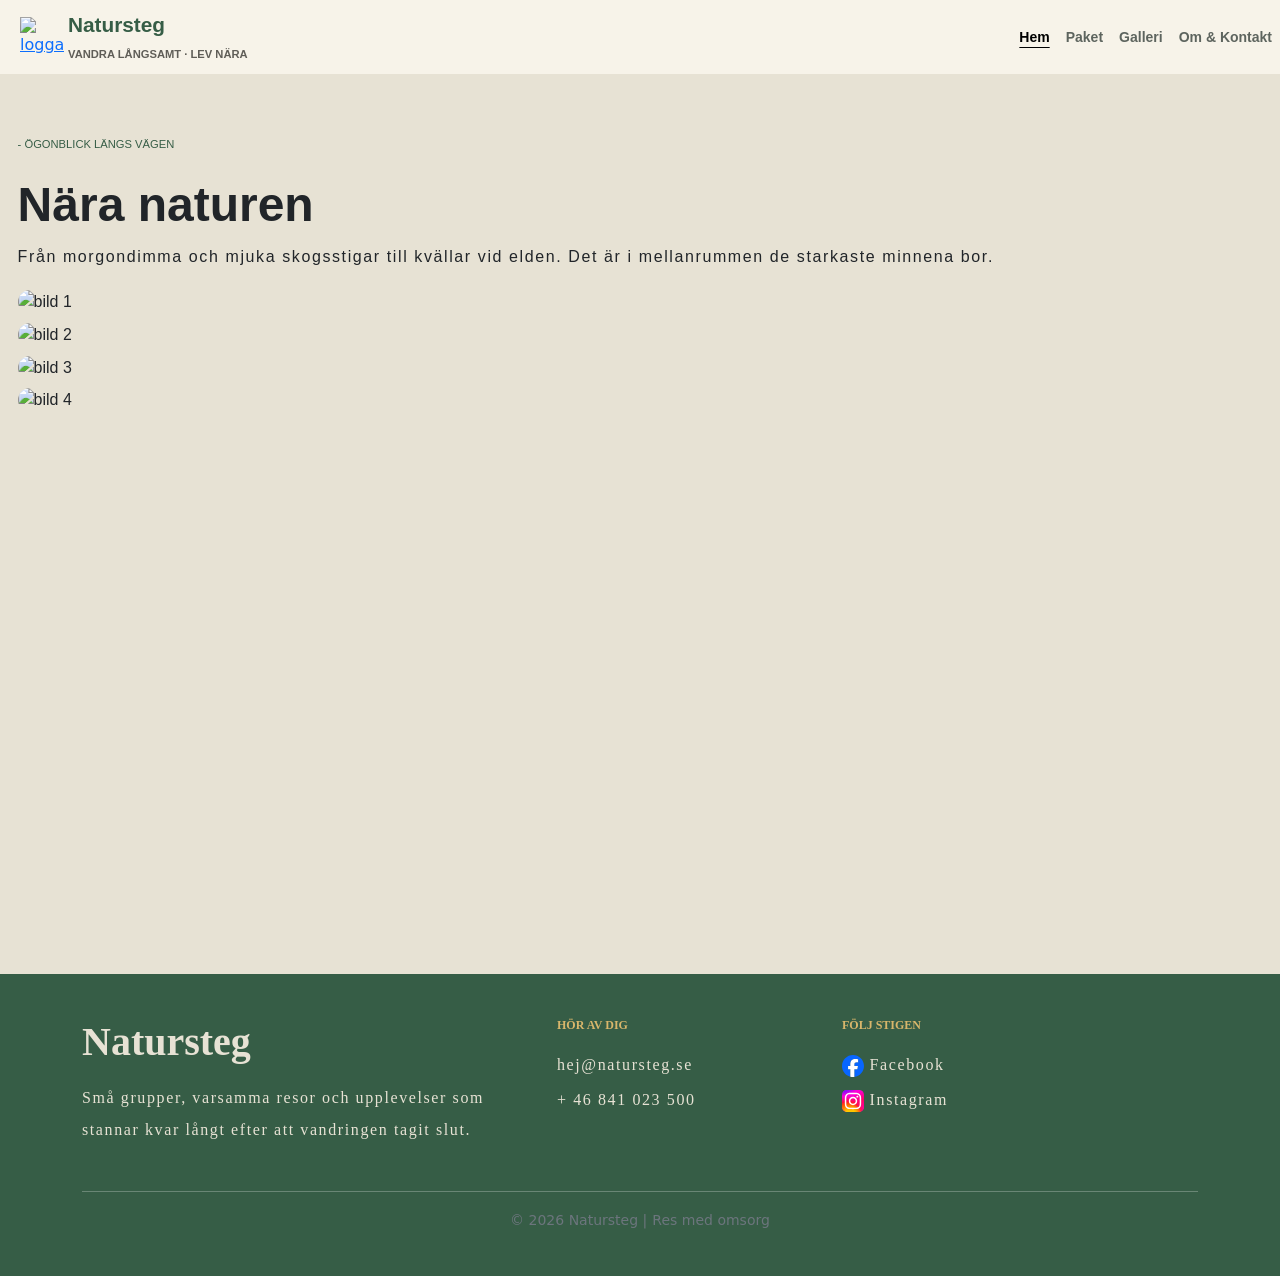
==== galleri.html @ d68b6c7a "Fixat footer" ====
<!doctype html>
<html lang="en">
    <head>
        <meta charset="UTF-8" />
        <meta name="viewport" content="width=device-width, initial-scale=1.0" />
        <link
            href="https://cdn.jsdelivr.net/npm/bootstrap@5.3.8/dist/css/bootstrap.min.css"
            rel="stylesheet"
        />
        <link rel="stylesheet" href="style\style.css" />
        <title>Natursteg</title>
    </head>
    <body>
        <header>
                        <nav class="navbar navbar-expand-lg bg-body-tertiary">
                <div class="logo-container">
                    <div class="logo">
                        <a href="index.html">
                            <img src="Img/leaf-solid-full.svg" alt="logga"/>
                        </a>
                    </div>
                    <div class="brand-wrapper">
                        <a class="navbar-brand" href="index.html">Natursteg</a>
                        <a class="navbar-brand small-text" href="index.html"
                            >VANDRA LÅNGSAMT · LEV NÄRA</a>
                    </div>
                </div>
                    <button
                        class="navbar-toggler"
                        type="button"
                        data-bs-toggle="collapse"
                        data-bs-target="#mainNavbar"
                        aria-controls="mainNavbar"
                        aria-expanded="false"
                        aria-label="Öppna navigation">
                        <span class="navbar-toggler-icon"></span>
                    </button>
                <div class="collapse navbar-collapse" id="mainNavbar">
                       <ul class="navbar-nav ms-auto">
                           <li class="nav-item">
                             <a class="nav-link active" href="index.html">Hem</a>
                         </li>
                         <li class="nav-item">
                              <a class="nav-link" href="paket.html">Paket</a>
                         </li>
                        <li class="nav-item">
                            <a class="nav-link" href="galleri.html">Galleri</a>
                        </li>
                        <li class="nav-item">
                            <a class="nav-link" href="kontakt.html">Om & Kontakt</a>
                        </li>
                    </ul>
                </div>
            </nav>
        </header>
        <main>
            <section class="galleri-main">
                <h6>- ÖGONBLICK LÄNGS VÄGEN</h6>
                <h2>Nära naturen</h2>
                <p>
                    Från morgondimma och mjuka skogsstigar till kvällar vid
                    elden. Det är i mellanrummen de starkaste minnena bor.
                </p>

                <div class="galleri-container">
                    <div class="bild">
                        <img
                            src="Img\Galleri\photo-1717292068498-876bc9a666bd.jpg"
                            alt="bild 1"
                        />
                    </div>

                    <div class="bild">
                        <img
                            src="Img\Galleri\photo-1726098211102-bb7f17c9cafc.jpg"
                            alt="bild 2"
                        />
                    </div>

                    <div class="bild">
                        <img
                            src="Img\Galleri\photo-1757849450457-728541f14c4d.jpg"
                            alt="bild 3"
                        />
                    </div>

                    <div class="bild">
                        <img
                            src="Img\Galleri\photo-1758186377738-6ce0e52851b9.jpg"
                            alt="bild 4"
                        />
                    </div>

                    <div class="bild">
                        <img
                            src="Img/Galleri/photo-1568586167818-34157b389e2f.jpg"
                            alt=""
                        />
                    </div>

                    <div class="bild">
                        <img
                            src="Img/Galleri/photo-1601274613803-b95124cb51f2.jpg"
                            alt=""
                        />
                    </div>

                    <div class="bild">
                        <img
                            src="Img/Galleri/photo-1617632663341-bd13f1a95441.jpg"
                            alt=""
                        />
                    </div>

                    <div class="bild">
                        <img
                            src="Img/Galleri/photo-1628419334174-e626db38fd1d.jpg"
                            alt=""
                        />
                    </div>

                    <div class="bild">
                        <img
                            src="Img/Galleri/photo-1761772852937-c421230bcd62.jpg"
                            alt=""
                        />
                    </div>

                    <div class="bild">
                        <img
                            src="Img/Galleri/photo-1773234066076-be95776f4464.jpg"
                            alt=""
                        />
                    </div>
                </div>
            </section>
        </main>
        <footer class="text-white mt-5">
            <div class="container py-4">
                <div class="row">
                    <div class="col-md-5">
                        <h2 class="footer-title">Natursteg</h2>
                        <p class="footer-paragraph">
                            Små grupper, varsamma resor och upplevelser som
                            stannar kvar långt efter att vandringen tagit slut.
                        </p>
                    </div>
                    <div class="col-md-3">
                        <h3 class="footer-small-title">HÖR AV DIG</h3>
                        <p class="footer-paragraph">hej@natursteg.se</p>
                        <p class="footer-paragraph">+ 46 841 023 500</p>
                    </div>
                    <div class="col-md-3">
                        <h3 class="footer-small-title">FÖLJ STIGEN</h3>
                        <p class="footer-paragraph">
                            <a href="https://www.facebook.com/">
                                <img src="./Img/facebook.svg" alt="facebook logo">
                                Facebook
                            </a>
                        </p>
                        <p class="footer-paragraph">
                            <a href="https://www.instagram.com/">
                                <img src="./Img/instagram.svg" alt="instagram logo">
                                Instagram
                            </a>
                        </p>
                    </div>
                </div>
                <hr />
                <div class="text-center">
                    <small class="text-secondary">© 2026 Natursteg |</small>
                    <small class="text-secondary">Res med omsorg</small>
                </div>
            </div>
        </footer>
        <script src="https://cdn.jsdelivr.net/npm/bootstrap@5.3.8/dist/js/bootstrap.bundle.min.js"></script>
    </body>
</html>
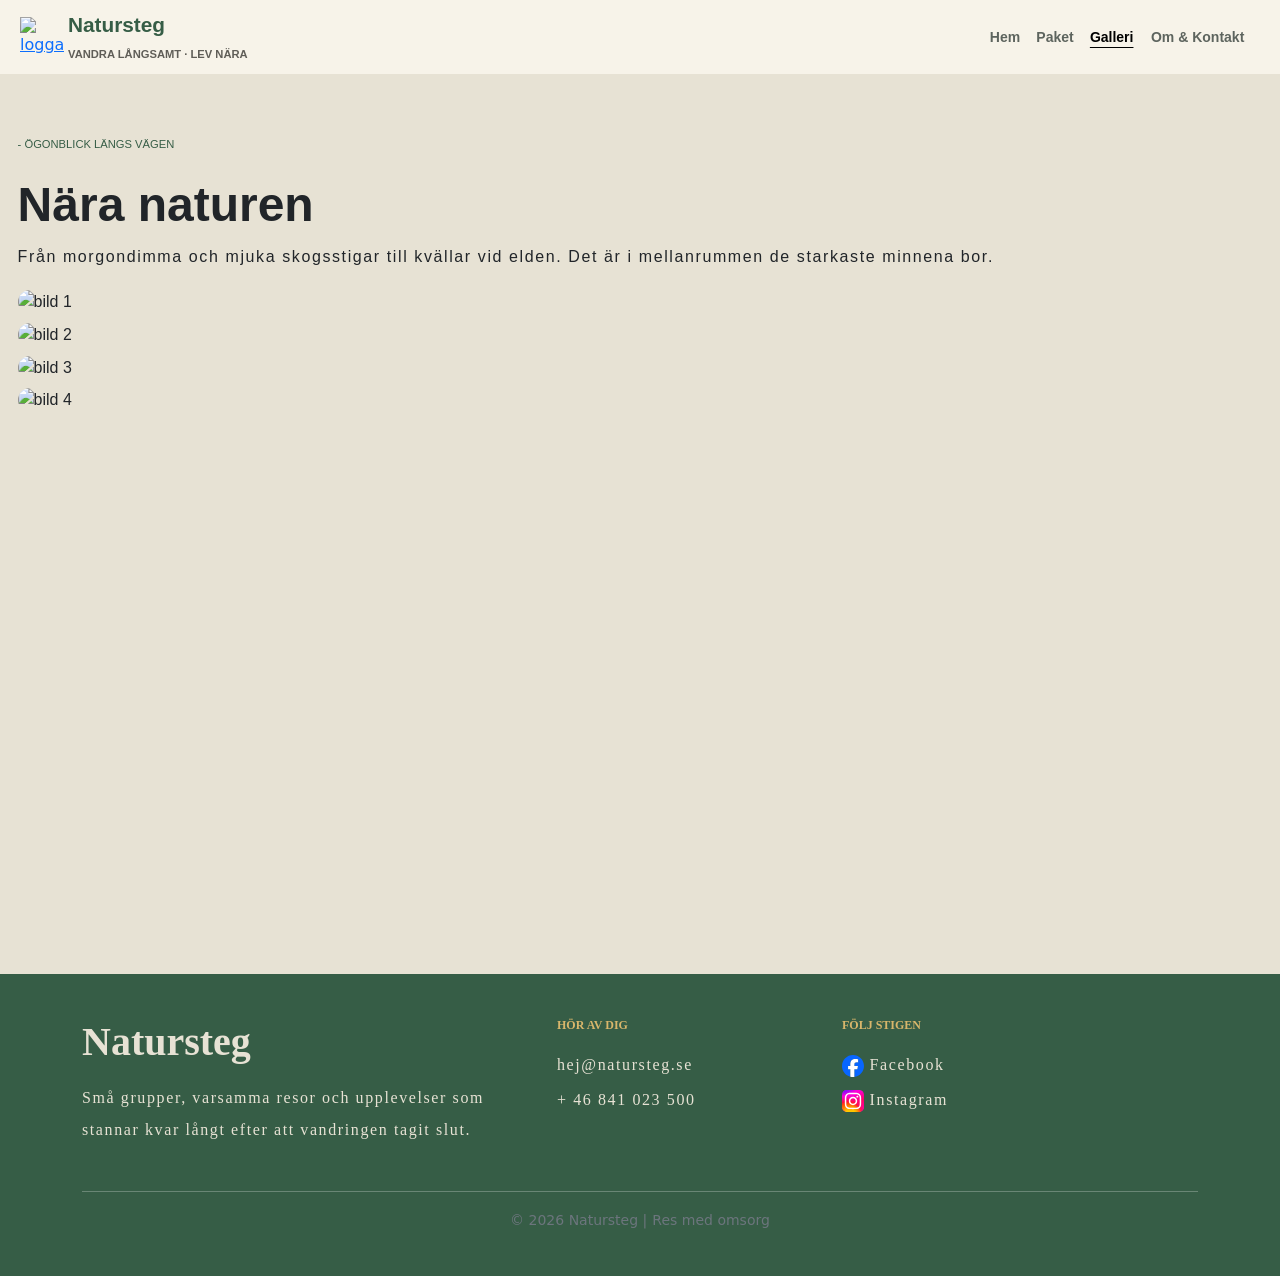
==== commit 2445ee6b: "Fix" ====
--- a/galleri.html
+++ b/galleri.html
@@ -38,13 +38,13 @@
                 <div class="collapse navbar-collapse" id="mainNavbar">
                        <ul class="navbar-nav ms-auto">
                            <li class="nav-item">
-                             <a class="nav-link active" href="index.html">Hem</a>
+                             <a class="nav-link" href="index.html">Hem</a>
                          </li>
                          <li class="nav-item">
                               <a class="nav-link" href="paket.html">Paket</a>
                          </li>
                         <li class="nav-item">
-                            <a class="nav-link" href="galleri.html">Galleri</a>
+                            <a class="nav-link active" href="galleri.html">Galleri</a>
                         </li>
                         <li class="nav-item">
                             <a class="nav-link" href="kontakt.html">Om & Kontakt</a>
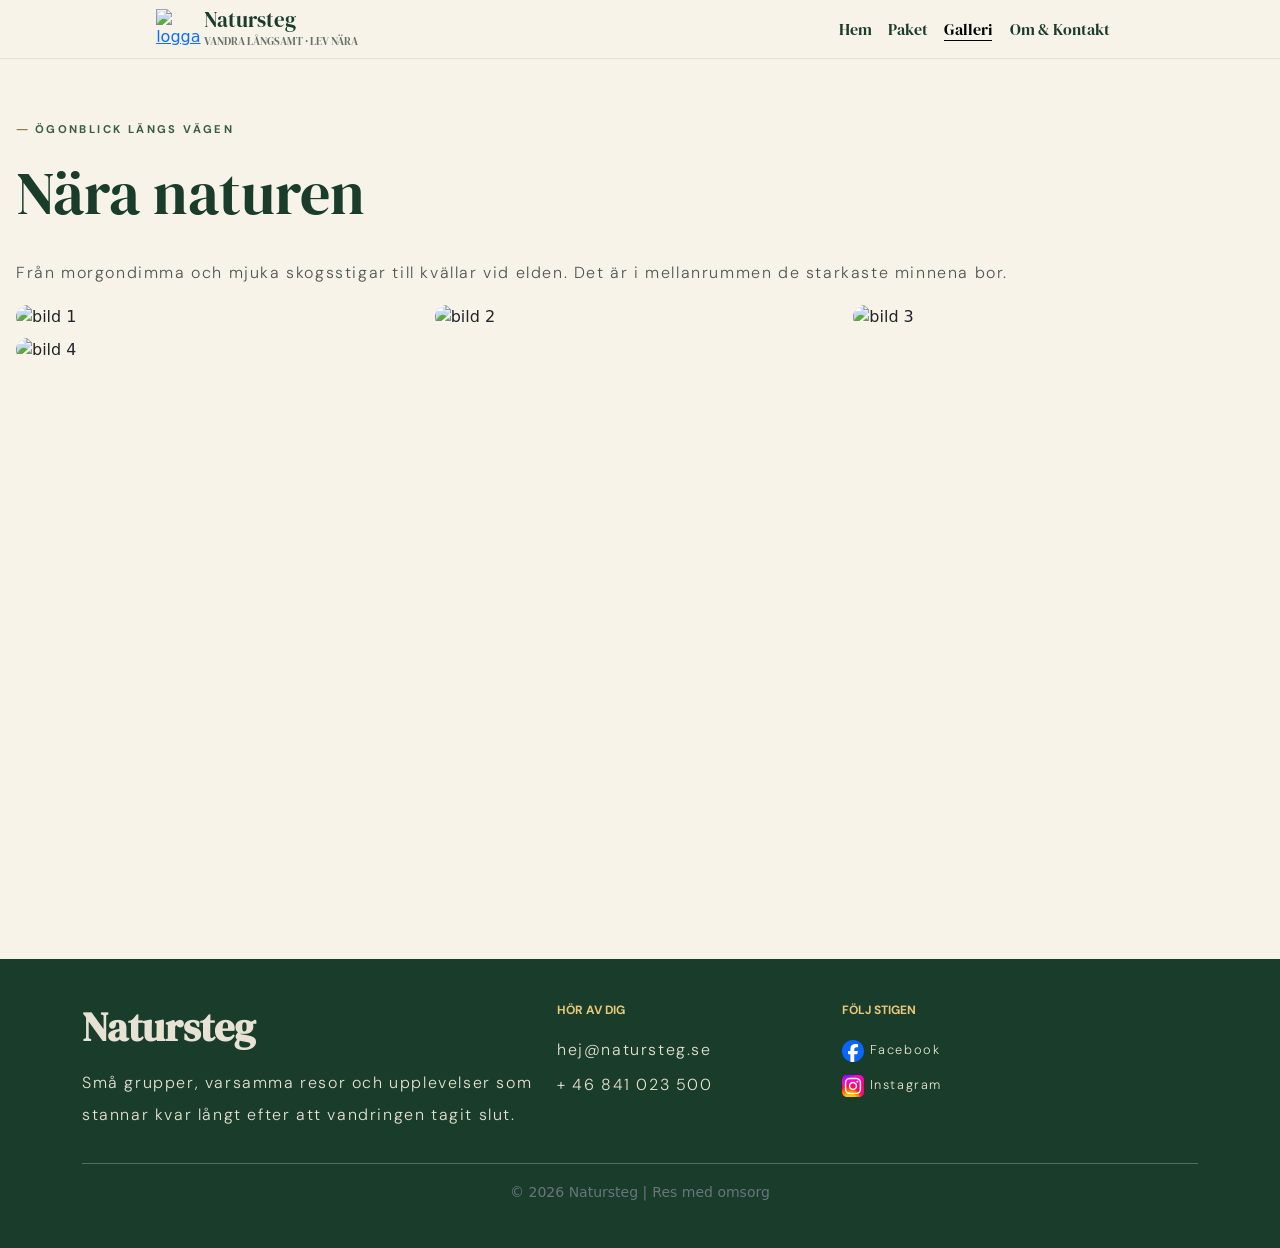
==== commit 4606062b: "Finslip i mobilläge klart" ====
--- a/galleri.html
+++ b/galleri.html
@@ -12,42 +12,48 @@
     </head>
     <body>
         <header>
-                        <nav class="navbar navbar-expand-lg bg-body-tertiary">
+            <nav class="navbar navbar-expand-lg bg-body-tertiary">
                 <div class="logo-container">
                     <div class="logo">
                         <a href="index.html">
-                            <img src="Img/leaf-solid-full.svg" alt="logga"/>
+                            <img src="Img/leaf-solid-full.svg" alt="logga" />
                         </a>
                     </div>
                     <div class="brand-wrapper">
                         <a class="navbar-brand" href="index.html">Natursteg</a>
                         <a class="navbar-brand small-text" href="index.html"
-                            >VANDRA LÅNGSAMT · LEV NÄRA</a>
+                            >VANDRA LÅNGSAMT · LEV NÄRA</a
+                        >
                     </div>
                 </div>
-                    <button
-                        class="navbar-toggler"
-                        type="button"
-                        data-bs-toggle="collapse"
-                        data-bs-target="#mainNavbar"
-                        aria-controls="mainNavbar"
-                        aria-expanded="false"
-                        aria-label="Öppna navigation">
-                        <span class="navbar-toggler-icon"></span>
-                    </button>
+                <button
+                    class="navbar-toggler"
+                    type="button"
+                    data-bs-toggle="collapse"
+                    data-bs-target="#mainNavbar"
+                    aria-controls="mainNavbar"
+                    aria-expanded="false"
+                    aria-label="Öppna navigation"
+                >
+                    <span class="navbar-toggler-icon"></span>
+                </button>
                 <div class="collapse navbar-collapse" id="mainNavbar">
-                       <ul class="navbar-nav ms-auto">
-                           <li class="nav-item">
-                             <a class="nav-link" href="index.html">Hem</a>
-                         </li>
-                         <li class="nav-item">
-                              <a class="nav-link" href="paket.html">Paket</a>
-                         </li>
+                    <ul class="navbar-nav ms-auto">
                         <li class="nav-item">
-                            <a class="nav-link active" href="galleri.html">Galleri</a>
+                            <a class="nav-link" href="index.html">Hem</a>
                         </li>
                         <li class="nav-item">
-                            <a class="nav-link" href="kontakt.html">Om & Kontakt</a>
+                            <a class="nav-link" href="paket.html">Paket</a>
+                        </li>
+                        <li class="nav-item">
+                            <a class="nav-link active" href="galleri.html"
+                                >Galleri</a
+                            >
+                        </li>
+                        <li class="nav-item">
+                            <a class="nav-link" href="kontakt.html"
+                                >Om & Kontakt</a
+                            >
                         </li>
                     </ul>
                 </div>
@@ -55,7 +61,7 @@
         </header>
         <main>
             <section class="galleri-main">
-                <h6>- ÖGONBLICK LÄNGS VÄGEN</h6>
+                <h6><span class="sträck"> ⸻ </span>ÖGONBLICK LÄNGS VÄGEN</h6>
                 <h2>Nära naturen</h2>
                 <p>
                     Från morgondimma och mjuka skogsstigar till kvällar vid
@@ -154,13 +160,19 @@
                         <h3 class="footer-small-title">FÖLJ STIGEN</h3>
                         <p class="footer-paragraph">
                             <a href="https://www.facebook.com/">
-                                <img src="./Img/facebook.svg" alt="facebook logo">
+                                <img
+                                    src="./Img/facebook.svg"
+                                    alt="facebook logo"
+                                />
                                 Facebook
                             </a>
                         </p>
                         <p class="footer-paragraph">
                             <a href="https://www.instagram.com/">
-                                <img src="./Img/instagram.svg" alt="instagram logo">
+                                <img
+                                    src="./Img/instagram.svg"
+                                    alt="instagram logo"
+                                />
                                 Instagram
                             </a>
                         </p>
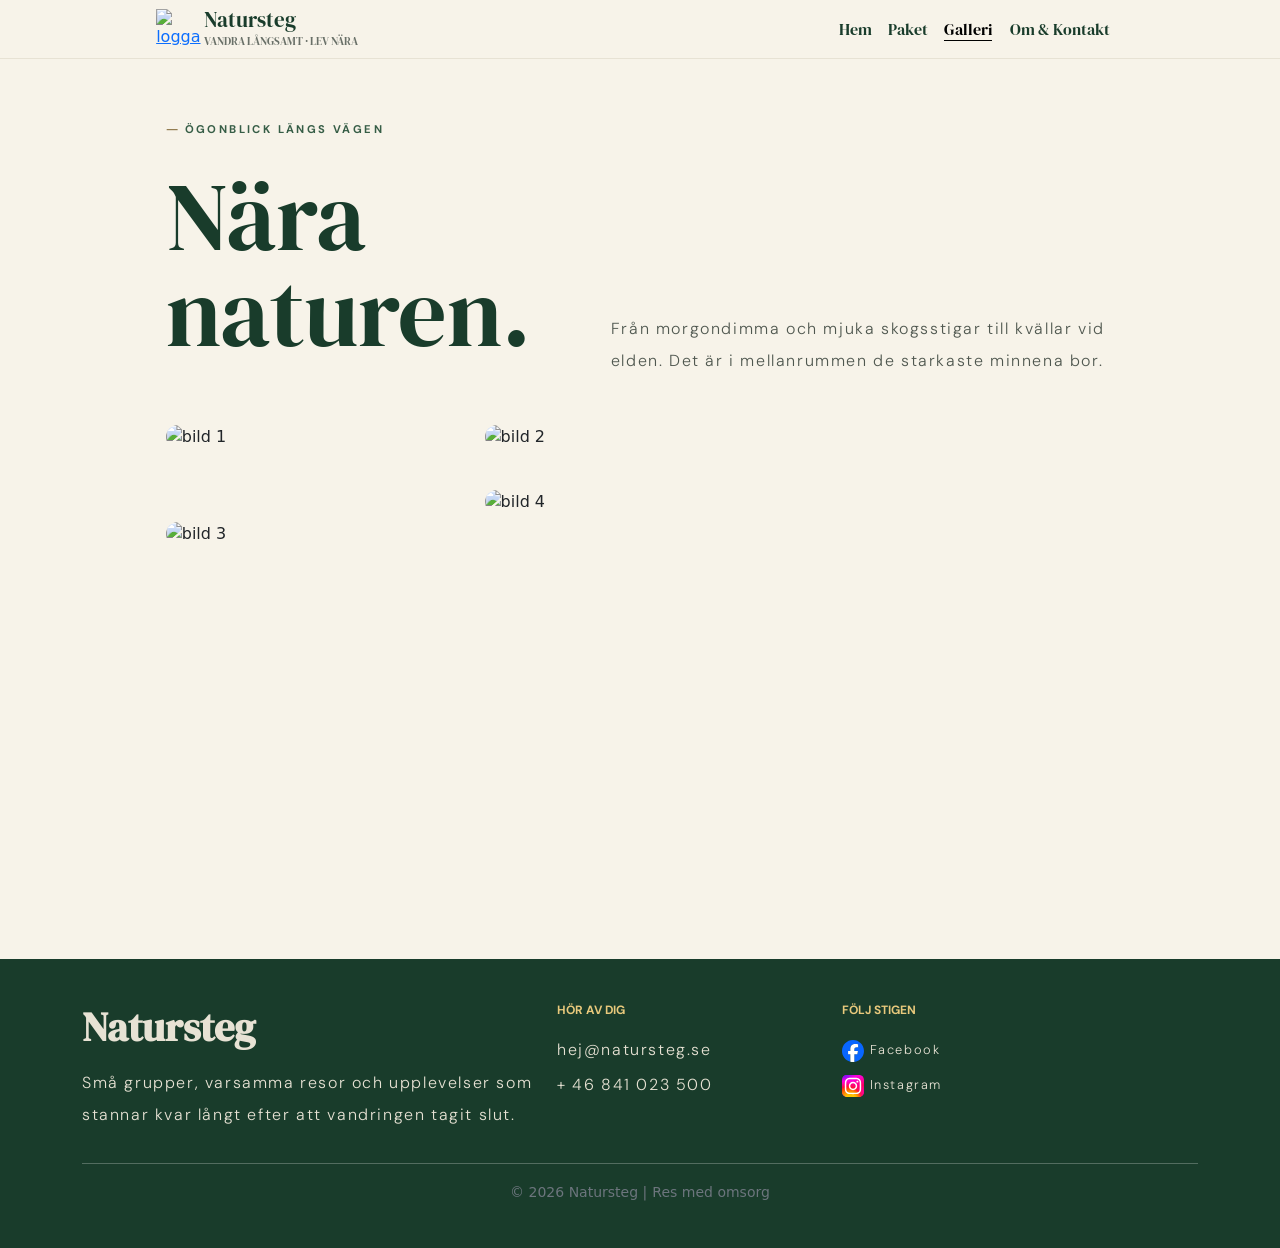
==== commit 7d409ebf: "Mer finslip och anpassning till stor skärm för hem och galleri" ====
--- a/galleri.html
+++ b/galleri.html
@@ -61,13 +61,19 @@
         </header>
         <main>
             <section class="galleri-main">
-                <h6><span class="sträck"> ⸻ </span>ÖGONBLICK LÄNGS VÄGEN</h6>
-                <h2>Nära naturen</h2>
-                <p>
-                    Från morgondimma och mjuka skogsstigar till kvällar vid
-                    elden. Det är i mellanrummen de starkaste minnena bor.
-                </p>
-
+                <div class="galleri-intro">
+                    <h6>
+                        <span class="sträck"> ⸻ </span>ÖGONBLICK LÄNGS VÄGEN
+                    </h6>
+                    <div class="galleri-intro-text">
+                        <h2>Nära naturen.</h2>
+                        <p>
+                            Från morgondimma och mjuka skogsstigar till kvällar
+                            vid elden. Det är i mellanrummen de starkaste
+                            minnena bor.
+                        </p>
+                    </div>
+                </div>
                 <div class="galleri-container">
                     <div class="bild">
                         <img
@@ -85,21 +91,21 @@
 
                     <div class="bild">
                         <img
-                            src="Img\Galleri\photo-1757849450457-728541f14c4d.jpg"
-                            alt="bild 3"
+                            src="Img/Galleri/photo-1568586167818-34157b389e2f.jpg"
+                            alt=""
                         />
                     </div>
 
                     <div class="bild">
                         <img
-                            src="Img\Galleri\photo-1758186377738-6ce0e52851b9.jpg"
-                            alt="bild 4"
+                            src="Img/Galleri/photo-1761772852937-c421230bcd62.jpg"
+                            alt=""
                         />
                     </div>
 
                     <div class="bild">
                         <img
-                            src="Img/Galleri/photo-1568586167818-34157b389e2f.jpg"
+                            src="Img/Galleri/photo-1773234066076-be95776f4464.jpg"
                             alt=""
                         />
                     </div>
@@ -120,6 +126,13 @@
 
                     <div class="bild">
                         <img
+                            src="Img\Galleri\photo-1758186377738-6ce0e52851b9.jpg"
+                            alt="bild 4"
+                        />
+                    </div>
+
+                    <div class="bild">
+                        <img
                             src="Img/Galleri/photo-1628419334174-e626db38fd1d.jpg"
                             alt=""
                         />
@@ -127,15 +140,8 @@
 
                     <div class="bild">
                         <img
-                            src="Img/Galleri/photo-1761772852937-c421230bcd62.jpg"
-                            alt=""
-                        />
-                    </div>
-
-                    <div class="bild">
-                        <img
-                            src="Img/Galleri/photo-1773234066076-be95776f4464.jpg"
-                            alt=""
+                            src="Img\Galleri\photo-1757849450457-728541f14c4d.jpg"
+                            alt="bild 3"
                         />
                     </div>
                 </div>
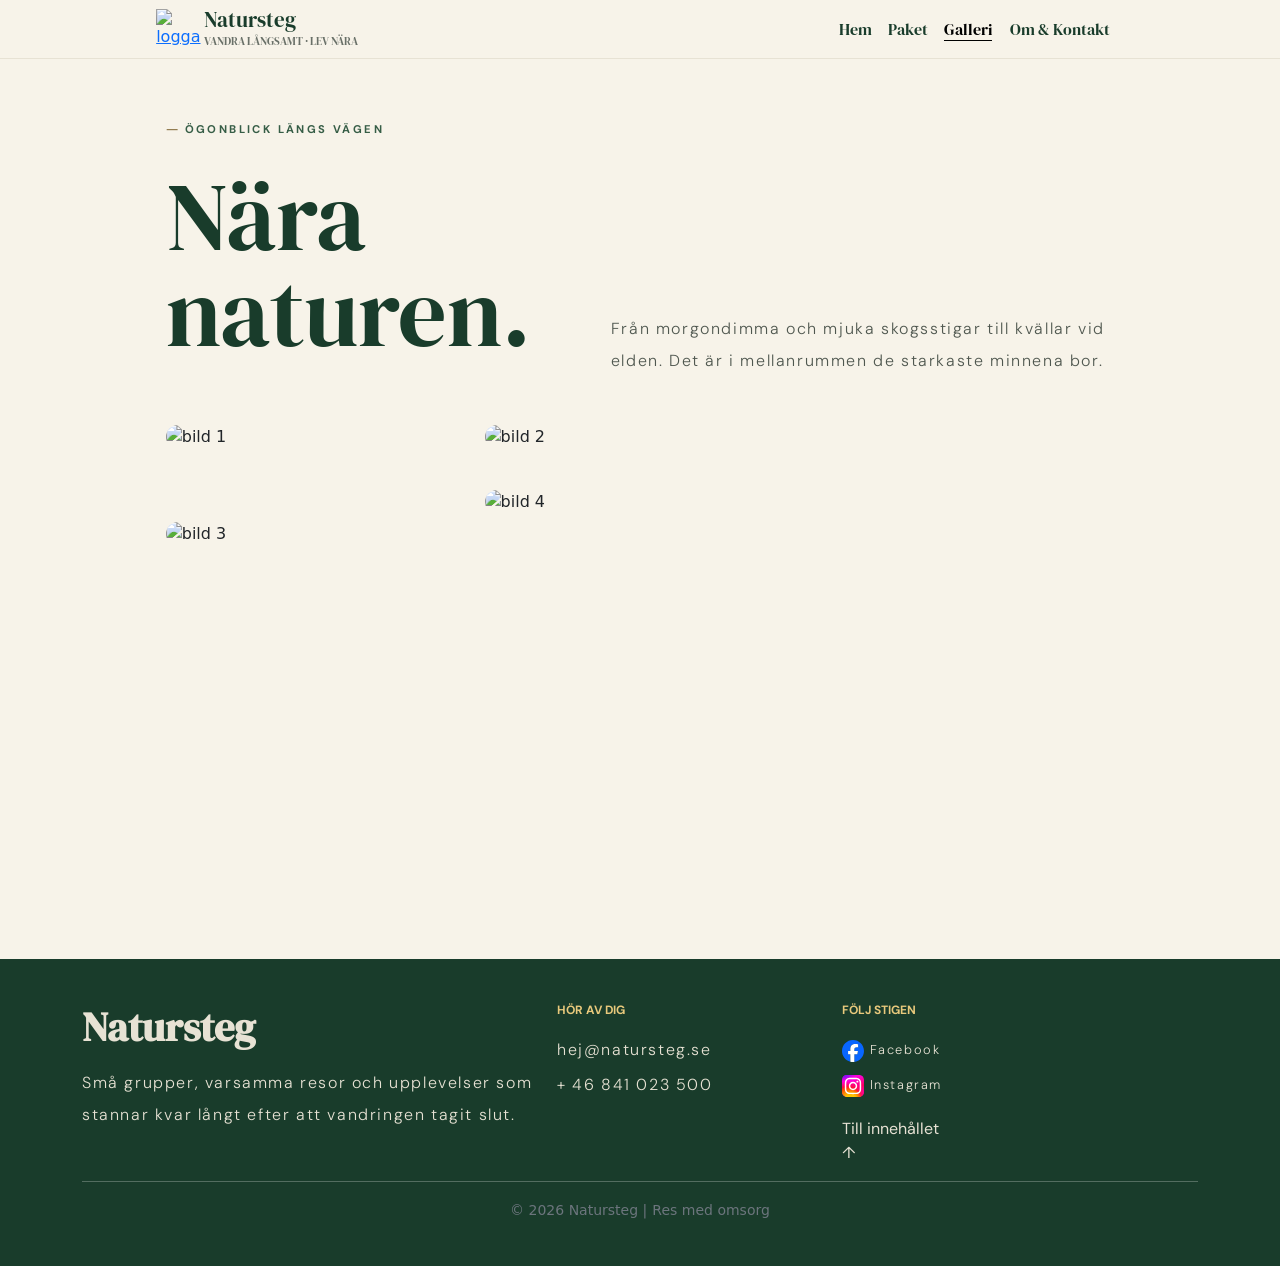
==== commit 4269ec25: "Lagt till gå till innehåll i footern" ====
--- a/galleri.html
+++ b/galleri.html
@@ -59,7 +59,7 @@
                 </div>
             </nav>
         </header>
-        <main>
+        <main id="main">
             <section class="galleri-main">
                 <div class="galleri-intro">
                     <h6>
@@ -182,6 +182,9 @@
                                 Instagram
                             </a>
                         </p>
+                        <div class="col-md-5">
+                            <a href="#main" class="main-knapp">Till innehållet ↑</a>
+                        </div>
                     </div>
                 </div>
                 <hr />
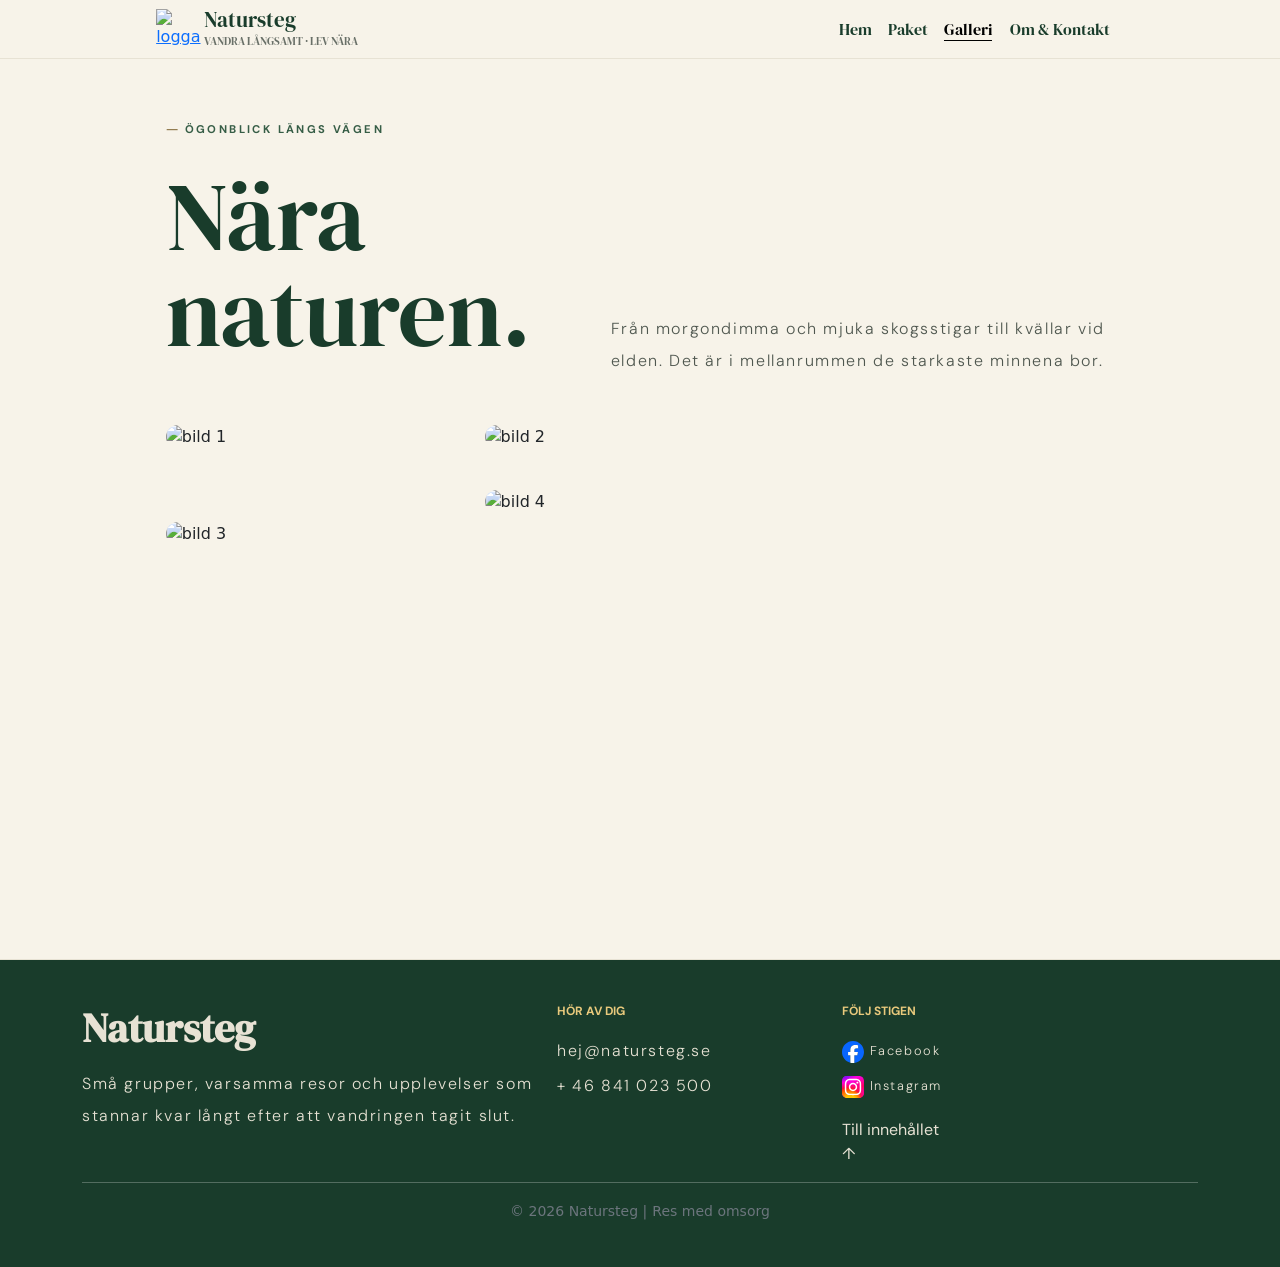
==== commit f4c35dc8: "Fixat title i galleri" ====
--- a/galleri.html
+++ b/galleri.html
@@ -8,7 +8,7 @@
             rel="stylesheet"
         />
         <link rel="stylesheet" href="style\style.css" />
-        <title>Natursteg</title>
+        <title>Galleri</title>
     </head>
     <body>
         <header>
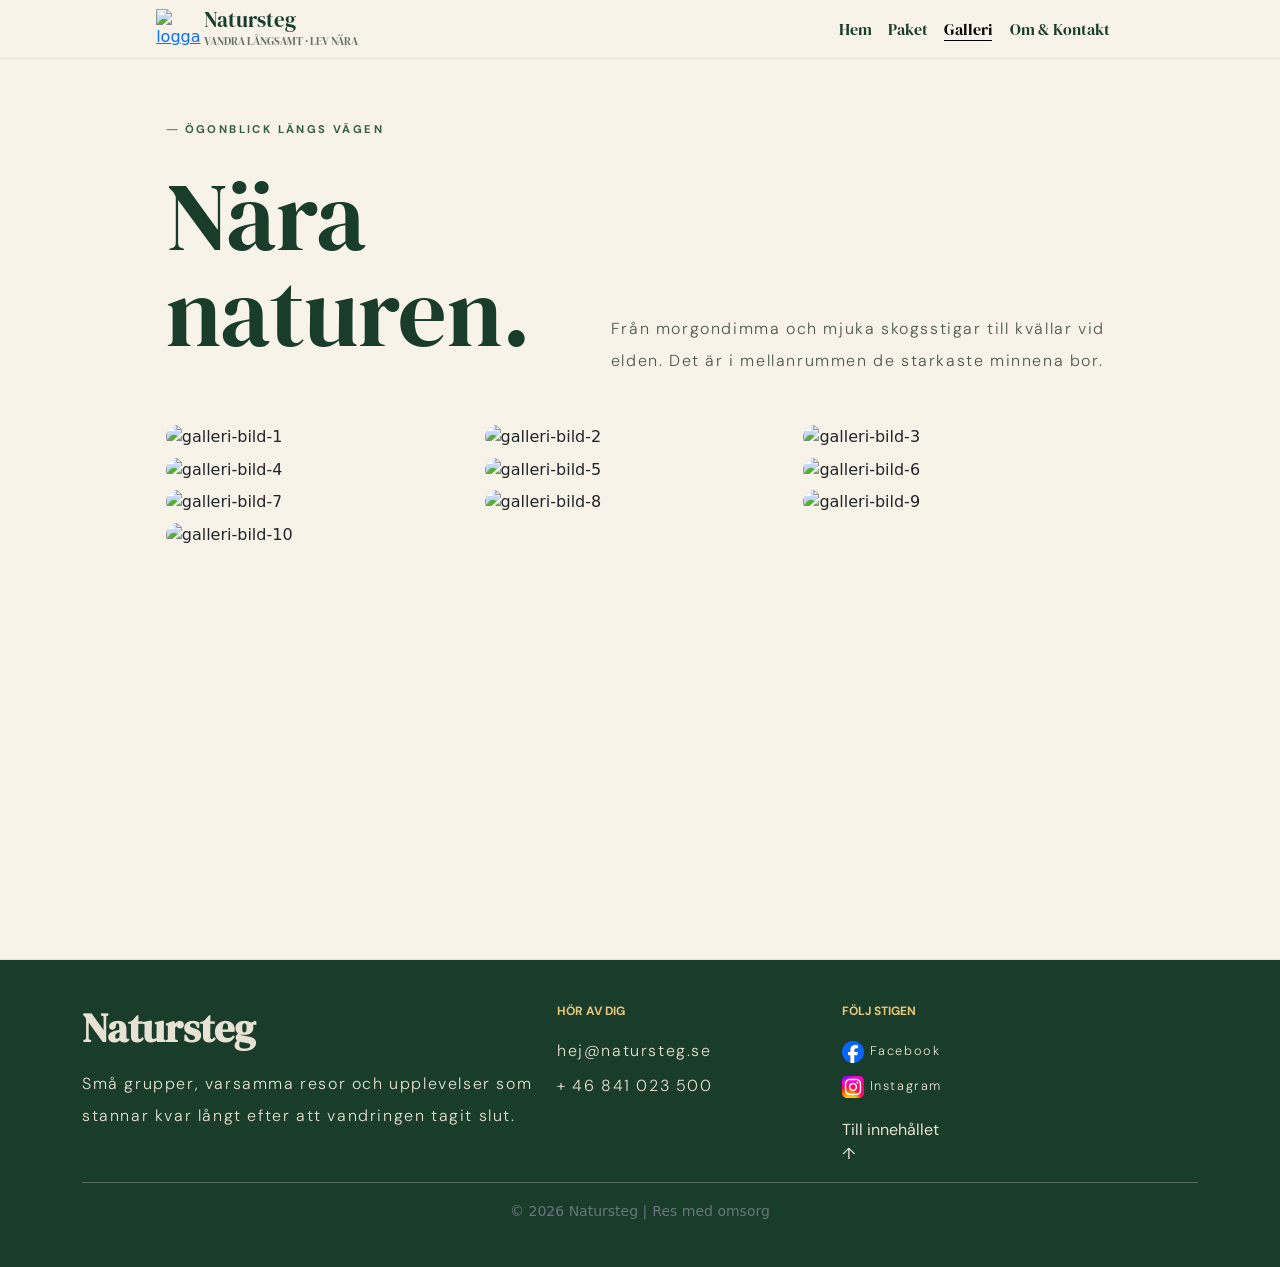
==== commit 24e51d5e: "galleri bilder" ====
--- a/galleri.html
+++ b/galleri.html
@@ -78,70 +78,62 @@
                     <div class="bild">
                         <img
                             src="Img\Galleri\photo-1717292068498-876bc9a666bd.jpg"
-                            alt="bild 1"
+                            alt="galleri-bild-1"
                         />
                     </div>
-
                     <div class="bild">
                         <img
                             src="Img\Galleri\photo-1726098211102-bb7f17c9cafc.jpg"
-                            alt="bild 2"
+                            alt="galleri-bild-2"
                         />
                     </div>
-
                     <div class="bild">
                         <img
                             src="Img/Galleri/photo-1568586167818-34157b389e2f.jpg"
-                            alt=""
+                            alt="galleri-bild-3"
                         />
                     </div>
-
                     <div class="bild">
                         <img
                             src="Img/Galleri/photo-1761772852937-c421230bcd62.jpg"
-                            alt=""
+                            alt="galleri-bild-4"
                         />
                     </div>
-
                     <div class="bild">
                         <img
                             src="Img/Galleri/photo-1773234066076-be95776f4464.jpg"
-                            alt=""
+                            alt="galleri-bild-5"
                         />
                     </div>
-
                     <div class="bild">
                         <img
                             src="Img/Galleri/photo-1601274613803-b95124cb51f2.jpg"
-                            alt=""
+                            alt="galleri-bild-6"
                         />
                     </div>
-
                     <div class="bild">
                         <img
                             src="Img/Galleri/photo-1617632663341-bd13f1a95441.jpg"
-                            alt=""
+                            alt="galleri-bild-7"
                         />
                     </div>
-
                     <div class="bild">
                         <img
                             src="Img\Galleri\photo-1758186377738-6ce0e52851b9.jpg"
-                            alt="bild 4"
+                            alt="galleri-bild-8"
                         />
                     </div>
-
                     <div class="bild">
                         <img
                             src="Img/Galleri/photo-1628419334174-e626db38fd1d.jpg"
-                            alt=""
+                            alt="galleri-bild-9"
                         />
                     </div>
 
                     <div class="bild">
                         <img
                             src="Img\Galleri\photo-1757849450457-728541f14c4d.jpg"
-                            alt="bild 3"
+                            alt="galleri-bild-10"
                         />
                     </div>
                 </div>
